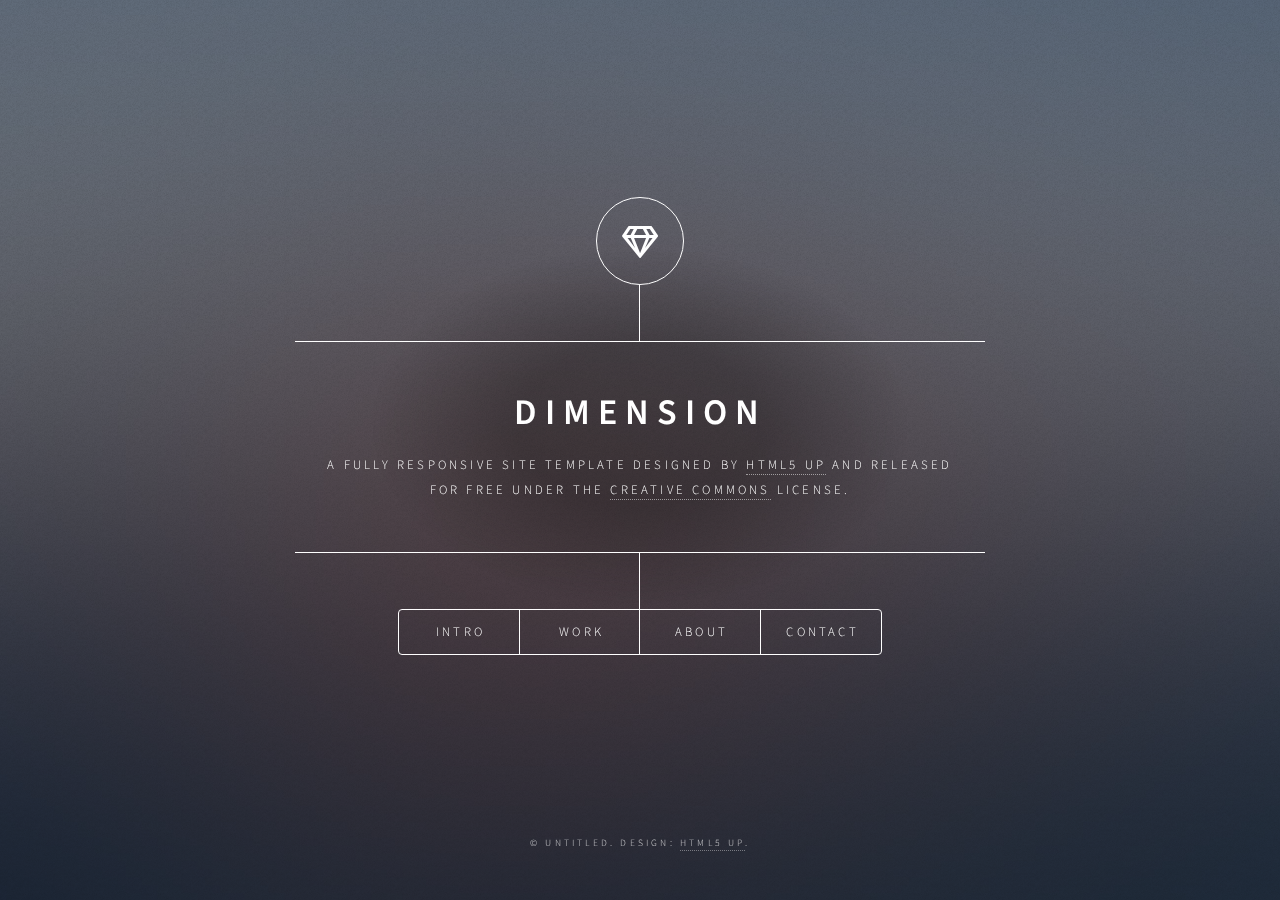
==== Portfolio/index.html @ 0461a851 "Choose a portfolio template" ====
<!DOCTYPE HTML>
<!--
	Dimension by HTML5 UP
	html5up.net | @ajlkn
	Free for personal and commercial use under the CCA 3.0 license (html5up.net/license)
-->
<html>
	<head>
		<title>Dimension by HTML5 UP</title>
		<meta charset="utf-8" />
		<meta name="viewport" content="width=device-width, initial-scale=1, user-scalable=no" />
		<link rel="stylesheet" href="assets/css/main.css" />
		<noscript><link rel="stylesheet" href="assets/css/noscript.css" /></noscript>
	</head>
	<body class="is-preload">

		<!-- Wrapper -->
			<div id="wrapper">

				<!-- Header -->
					<header id="header">
						<div class="logo">
							<span class="icon fa-gem"></span>
						</div>
						<div class="content">
							<div class="inner">
								<h1>Dimension</h1>
								<p>A fully responsive site template designed by <a href="https://html5up.net">HTML5 UP</a> and released<br />
								for free under the <a href="https://html5up.net/license">Creative Commons</a> license.</p>
							</div>
						</div>
						<nav>
							<ul>
								<li><a href="#intro">Intro</a></li>
								<li><a href="#work">Work</a></li>
								<li><a href="#about">About</a></li>
								<li><a href="#contact">Contact</a></li>
								<!--<li><a href="#elements">Elements</a></li>-->
							</ul>
						</nav>
					</header>

				<!-- Main -->
					<div id="main">

						<!-- Intro -->
							<article id="intro">
								<h2 class="major">Intro</h2>
								<span class="image main"><img src="images/pic01.jpg" alt="" /></span>
								<p>Aenean ornare velit lacus, ac varius enim ullamcorper eu. Proin aliquam facilisis ante interdum congue. Integer mollis, nisl amet convallis, porttitor magna ullamcorper, amet egestas mauris. Ut magna finibus nisi nec lacinia. Nam maximus erat id euismod egestas. By the way, check out my <a href="#work">awesome work</a>.</p>
								<p>Lorem ipsum dolor sit amet, consectetur adipiscing elit. Duis dapibus rutrum facilisis. Class aptent taciti sociosqu ad litora torquent per conubia nostra, per inceptos himenaeos. Etiam tristique libero eu nibh porttitor fermentum. Nullam venenatis erat id vehicula viverra. Nunc ultrices eros ut ultricies condimentum. Mauris risus lacus, blandit sit amet venenatis non, bibendum vitae dolor. Nunc lorem mauris, fringilla in aliquam at, euismod in lectus. Pellentesque habitant morbi tristique senectus et netus et malesuada fames ac turpis egestas. In non lorem sit amet elit placerat maximus. Pellentesque aliquam maximus risus, vel sed vehicula.</p>
							</article>

						<!-- Work -->
							<article id="work">
								<h2 class="major">Work</h2>
								<span class="image main"><img src="images/pic02.jpg" alt="" /></span>
								<p>Adipiscing magna sed dolor elit. Praesent eleifend dignissim arcu, at eleifend sapien imperdiet ac. Aliquam erat volutpat. Praesent urna nisi, fringila lorem et vehicula lacinia quam. Integer sollicitudin mauris nec lorem luctus ultrices.</p>
								<p>Nullam et orci eu lorem consequat tincidunt vivamus et sagittis libero. Mauris aliquet magna magna sed nunc rhoncus pharetra. Pellentesque condimentum sem. In efficitur ligula tate urna. Maecenas laoreet massa vel lacinia pellentesque lorem ipsum dolor. Nullam et orci eu lorem consequat tincidunt. Vivamus et sagittis libero. Mauris aliquet magna magna sed nunc rhoncus amet feugiat tempus.</p>
							</article>

						<!-- About -->
							<article id="about">
								<h2 class="major">About</h2>
								<span class="image main"><img src="images/pic03.jpg" alt="" /></span>
								<p>Lorem ipsum dolor sit amet, consectetur et adipiscing elit. Praesent eleifend dignissim arcu, at eleifend sapien imperdiet ac. Aliquam erat volutpat. Praesent urna nisi, fringila lorem et vehicula lacinia quam. Integer sollicitudin mauris nec lorem luctus ultrices. Aliquam libero et malesuada fames ac ante ipsum primis in faucibus. Cras viverra ligula sit amet ex mollis mattis lorem ipsum dolor sit amet.</p>
							</article>

						<!-- Contact -->
							<article id="contact">
								<h2 class="major">Contact</h2>
								<form method="post" action="#">
									<div class="fields">
										<div class="field half">
											<label for="name">Name</label>
											<input type="text" name="name" id="name" />
										</div>
										<div class="field half">
											<label for="email">Email</label>
											<input type="text" name="email" id="email" />
										</div>
										<div class="field">
											<label for="message">Message</label>
											<textarea name="message" id="message" rows="4"></textarea>
										</div>
									</div>
									<ul class="actions">
										<li><input type="submit" value="Send Message" class="primary" /></li>
										<li><input type="reset" value="Reset" /></li>
									</ul>
								</form>
								<ul class="icons">
									<li><a href="#" class="icon brands fa-twitter"><span class="label">Twitter</span></a></li>
									<li><a href="#" class="icon brands fa-facebook-f"><span class="label">Facebook</span></a></li>
									<li><a href="#" class="icon brands fa-instagram"><span class="label">Instagram</span></a></li>
									<li><a href="#" class="icon brands fa-github"><span class="label">GitHub</span></a></li>
								</ul>
							</article>

						<!-- Elements -->
							<article id="elements">
								<h2 class="major">Elements</h2>

								<section>
									<h3 class="major">Text</h3>
									<p>This is <b>bold</b> and this is <strong>strong</strong>. This is <i>italic</i> and this is <em>emphasized</em>.
									This is <sup>superscript</sup> text and this is <sub>subscript</sub> text.
									This is <u>underlined</u> and this is code: <code>for (;;) { ... }</code>. Finally, <a href="#">this is a link</a>.</p>
									<hr />
									<h2>Heading Level 2</h2>
									<h3>Heading Level 3</h3>
									<h4>Heading Level 4</h4>
									<h5>Heading Level 5</h5>
									<h6>Heading Level 6</h6>
									<hr />
									<h4>Blockquote</h4>
									<blockquote>Fringilla nisl. Donec accumsan interdum nisi, quis tincidunt felis sagittis eget tempus euismod. Vestibulum ante ipsum primis in faucibus vestibulum. Blandit adipiscing eu felis iaculis volutpat ac adipiscing accumsan faucibus. Vestibulum ante ipsum primis in faucibus lorem ipsum dolor sit amet nullam adipiscing eu felis.</blockquote>
									<h4>Preformatted</h4>
									<pre><code>i = 0;

while (!deck.isInOrder()) {
    print 'Iteration ' + i;
    deck.shuffle();
    i++;
}

print 'It took ' + i + ' iterations to sort the deck.';</code></pre>
								</section>

								<section>
									<h3 class="major">Lists</h3>

									<h4>Unordered</h4>
									<ul>
										<li>Dolor pulvinar etiam.</li>
										<li>Sagittis adipiscing.</li>
										<li>Felis enim feugiat.</li>
									</ul>

									<h4>Alternate</h4>
									<ul class="alt">
										<li>Dolor pulvinar etiam.</li>
										<li>Sagittis adipiscing.</li>
										<li>Felis enim feugiat.</li>
									</ul>

									<h4>Ordered</h4>
									<ol>
										<li>Dolor pulvinar etiam.</li>
										<li>Etiam vel felis viverra.</li>
										<li>Felis enim feugiat.</li>
										<li>Dolor pulvinar etiam.</li>
										<li>Etiam vel felis lorem.</li>
										<li>Felis enim et feugiat.</li>
									</ol>
									<h4>Icons</h4>
									<ul class="icons">
										<li><a href="#" class="icon brands fa-twitter"><span class="label">Twitter</span></a></li>
										<li><a href="#" class="icon brands fa-facebook-f"><span class="label">Facebook</span></a></li>
										<li><a href="#" class="icon brands fa-instagram"><span class="label">Instagram</span></a></li>
										<li><a href="#" class="icon brands fa-github"><span class="label">Github</span></a></li>
									</ul>

									<h4>Actions</h4>
									<ul class="actions">
										<li><a href="#" class="button primary">Default</a></li>
										<li><a href="#" class="button">Default</a></li>
									</ul>
									<ul class="actions stacked">
										<li><a href="#" class="button primary">Default</a></li>
										<li><a href="#" class="button">Default</a></li>
									</ul>
								</section>

								<section>
									<h3 class="major">Table</h3>
									<h4>Default</h4>
									<div class="table-wrapper">
										<table>
											<thead>
												<tr>
													<th>Name</th>
													<th>Description</th>
													<th>Price</th>
												</tr>
											</thead>
											<tbody>
												<tr>
													<td>Item One</td>
													<td>Ante turpis integer aliquet porttitor.</td>
													<td>29.99</td>
												</tr>
												<tr>
													<td>Item Two</td>
													<td>Vis ac commodo adipiscing arcu aliquet.</td>
													<td>19.99</td>
												</tr>
												<tr>
													<td>Item Three</td>
													<td> Morbi faucibus arcu accumsan lorem.</td>
													<td>29.99</td>
												</tr>
												<tr>
													<td>Item Four</td>
													<td>Vitae integer tempus condimentum.</td>
													<td>19.99</td>
												</tr>
												<tr>
													<td>Item Five</td>
													<td>Ante turpis integer aliquet porttitor.</td>
													<td>29.99</td>
												</tr>
											</tbody>
											<tfoot>
												<tr>
													<td colspan="2"></td>
													<td>100.00</td>
												</tr>
											</tfoot>
										</table>
									</div>

									<h4>Alternate</h4>
									<div class="table-wrapper">
										<table class="alt">
											<thead>
												<tr>
													<th>Name</th>
													<th>Description</th>
													<th>Price</th>
												</tr>
											</thead>
											<tbody>
												<tr>
													<td>Item One</td>
													<td>Ante turpis integer aliquet porttitor.</td>
													<td>29.99</td>
												</tr>
												<tr>
													<td>Item Two</td>
													<td>Vis ac commodo adipiscing arcu aliquet.</td>
													<td>19.99</td>
												</tr>
												<tr>
													<td>Item Three</td>
													<td> Morbi faucibus arcu accumsan lorem.</td>
													<td>29.99</td>
												</tr>
												<tr>
													<td>Item Four</td>
													<td>Vitae integer tempus condimentum.</td>
													<td>19.99</td>
												</tr>
												<tr>
													<td>Item Five</td>
													<td>Ante turpis integer aliquet porttitor.</td>
													<td>29.99</td>
												</tr>
											</tbody>
											<tfoot>
												<tr>
													<td colspan="2"></td>
													<td>100.00</td>
												</tr>
											</tfoot>
										</table>
									</div>
								</section>

								<section>
									<h3 class="major">Buttons</h3>
									<ul class="actions">
										<li><a href="#" class="button primary">Primary</a></li>
										<li><a href="#" class="button">Default</a></li>
									</ul>
									<ul class="actions">
										<li><a href="#" class="button">Default</a></li>
										<li><a href="#" class="button small">Small</a></li>
									</ul>
									<ul class="actions">
										<li><a href="#" class="button primary icon solid fa-download">Icon</a></li>
										<li><a href="#" class="button icon solid fa-download">Icon</a></li>
									</ul>
									<ul class="actions">
										<li><span class="button primary disabled">Disabled</span></li>
										<li><span class="button disabled">Disabled</span></li>
									</ul>
								</section>

								<section>
									<h3 class="major">Form</h3>
									<form method="post" action="#">
										<div class="fields">
											<div class="field half">
												<label for="demo-name">Name</label>
												<input type="text" name="demo-name" id="demo-name" value="" placeholder="Jane Doe" />
											</div>
											<div class="field half">
												<label for="demo-email">Email</label>
												<input type="email" name="demo-email" id="demo-email" value="" placeholder="jane@untitled.tld" />
											</div>
											<div class="field">
												<label for="demo-category">Category</label>
												<select name="demo-category" id="demo-category">
													<option value="">-</option>
													<option value="1">Manufacturing</option>
													<option value="1">Shipping</option>
													<option value="1">Administration</option>
													<option value="1">Human Resources</option>
												</select>
											</div>
											<div class="field half">
												<input type="radio" id="demo-priority-low" name="demo-priority" checked>
												<label for="demo-priority-low">Low</label>
											</div>
											<div class="field half">
												<input type="radio" id="demo-priority-high" name="demo-priority">
												<label for="demo-priority-high">High</label>
											</div>
											<div class="field half">
												<input type="checkbox" id="demo-copy" name="demo-copy">
												<label for="demo-copy">Email me a copy</label>
											</div>
											<div class="field half">
												<input type="checkbox" id="demo-human" name="demo-human" checked>
												<label for="demo-human">Not a robot</label>
											</div>
											<div class="field">
												<label for="demo-message">Message</label>
												<textarea name="demo-message" id="demo-message" placeholder="Enter your message" rows="6"></textarea>
											</div>
										</div>
										<ul class="actions">
											<li><input type="submit" value="Send Message" class="primary" /></li>
											<li><input type="reset" value="Reset" /></li>
										</ul>
									</form>
								</section>

							</article>

					</div>

				<!-- Footer -->
					<footer id="footer">
						<p class="copyright">&copy; Untitled. Design: <a href="https://html5up.net">HTML5 UP</a>.</p>
					</footer>

			</div>

		<!-- BG -->
			<div id="bg"></div>

		<!-- Scripts -->
			<script src="assets/js/jquery.min.js"></script>
			<script src="assets/js/browser.min.js"></script>
			<script src="assets/js/breakpoints.min.js"></script>
			<script src="assets/js/util.js"></script>
			<script src="assets/js/main.js"></script>

	</body>
</html>
---- Portfolio/assets/css/main.css ----
@import url(fontawesome-all.min.css);
@import url("https://fonts.googleapis.com/css?family=Source+Sans+Pro:300italic,600italic,300,600");

/*
	Dimension by HTML5 UP
	html5up.net | @ajlkn
	Free for personal and commercial use under the CCA 3.0 license (html5up.net/license)
*/

html, body, div, span, applet, object,
iframe, h1, h2, h3, h4, h5, h6, p, blockquote,
pre, a, abbr, acronym, address, big, cite,
code, del, dfn, em, img, ins, kbd, q, s, samp,
small, strike, strong, sub, sup, tt, var, b,
u, i, center, dl, dt, dd, ol, ul, li, fieldset,
form, label, legend, table, caption, tbody,
tfoot, thead, tr, th, td, article, aside,
canvas, details, embed, figure, figcaption,
footer, header, hgroup, menu, nav, output, ruby,
section, summary, time, mark, audio, video {
	margin: 0;
	padding: 0;
	border: 0;
	font-size: 100%;
	font: inherit;
	vertical-align: baseline;}

article, aside, details, figcaption, figure,
footer, header, hgroup, menu, nav, section {
	display: block;}

body {
	line-height: 1;
}

ol, ul {
	list-style: none;
}

blockquote, q {
	quotes: none;
}

	blockquote:before, blockquote:after, q:before, q:after {
		content: '';
		content: none;
	}

table {
	border-collapse: collapse;
	border-spacing: 0;
}

body {
	-webkit-text-size-adjust: none;
}

mark {
	background-color: transparent;
	color: inherit;
}

input::-moz-focus-inner {
	border: 0;
	padding: 0;
}

input, select, textarea {
	-moz-appearance: none;
	-webkit-appearance: none;
	-ms-appearance: none;
	appearance: none;
}

/* Basic */

	@-ms-viewport {
		width: device-width;
	}

	@media screen and (max-width: 480px) {

		html, body {
			min-width: 320px;
		}

	}

	html {
		box-sizing: border-box;
	}

	*, *:before, *:after {
		box-sizing: inherit;
	}

	body {
		background: #1b1f22;
	}

		body.is-preload *, body.is-preload *:before, body.is-preload *:after {
			-moz-animation: none !important;
			-webkit-animation: none !important;
			-ms-animation: none !important;
			animation: none !important;
			-moz-transition: none !important;
			-webkit-transition: none !important;
			-ms-transition: none !important;
			transition: none !important;
		}

/* Type */

	html {
		font-size: 16pt;
	}

		@media screen and (max-width: 1680px) {

			html {
				font-size: 12pt;
			}

		}

		@media screen and (max-width: 736px) {

			html {
				font-size: 11pt;
			}

		}

		@media screen and (max-width: 360px) {

			html {
				font-size: 10pt;
			}

		}

	body, input, select, textarea {
		color: #ffffff;
		font-family: "Source Sans Pro", sans-serif;
		font-weight: 300;
		font-size: 1rem;
		line-height: 1.65;
	}

	a {
		-moz-transition: color 0.2s ease-in-out, background-color 0.2s ease-in-out, border-bottom-color 0.2s ease-in-out;
		-webkit-transition: color 0.2s ease-in-out, background-color 0.2s ease-in-out, border-bottom-color 0.2s ease-in-out;
		-ms-transition: color 0.2s ease-in-out, background-color 0.2s ease-in-out, border-bottom-color 0.2s ease-in-out;
		transition: color 0.2s ease-in-out, background-color 0.2s ease-in-out, border-bottom-color 0.2s ease-in-out;
		border-bottom: dotted 1px rgba(255, 255, 255, 0.5);
		text-decoration: none;
		color: inherit;
	}

		a:hover {
			border-bottom-color: transparent;
		}

	strong, b {
		color: #ffffff;
		font-weight: 600;
	}

	em, i {
		font-style: italic;
	}

	p {
		margin: 0 0 2rem 0;
	}

	h1, h2, h3, h4, h5, h6 {
		color: #ffffff;
		font-weight: 600;
		line-height: 1.5;
		margin: 0 0 1rem 0;
		text-transform: uppercase;
		letter-spacing: 0.2rem;
	}

		h1 a, h2 a, h3 a, h4 a, h5 a, h6 a {
			color: inherit;
			text-decoration: none;
		}

		h1.major, h2.major, h3.major, h4.major, h5.major, h6.major {
			border-bottom: solid 1px #ffffff;
			width: -moz-max-content;
			width: -webkit-max-content;
			width: -ms-max-content;
			width: max-content;
			padding-bottom: 0.5rem;
			margin: 0 0 2rem 0;
		}

	h1 {
		font-size: 2.25rem;
		line-height: 1.3;
		letter-spacing: 0.5rem;
	}

	h2 {
		font-size: 1.5rem;
		line-height: 1.4;
		letter-spacing: 0.5rem;
	}

	h3 {
		font-size: 1rem;
	}

	h4 {
		font-size: 0.8rem;
	}

	h5 {
		font-size: 0.7rem;
	}

	h6 {
		font-size: 0.6rem;
	}

	@media screen and (max-width: 736px) {

		h1 {
			font-size: 1.75rem;
			line-height: 1.4;
		}

		h2 {
			font-size: 1.25em;
			line-height: 1.5;
		}

	}

	sub {
		font-size: 0.8rem;
		position: relative;
		top: 0.5rem;
	}

	sup {
		font-size: 0.8rem;
		position: relative;
		top: -0.5rem;
	}

	blockquote {
		border-left: solid 4px #ffffff;
		font-style: italic;
		margin: 0 0 2rem 0;
		padding: 0.5rem 0 0.5rem 2rem;
	}

	code {
		background: rgba(255, 255, 255, 0.075);
		border-radius: 4px;
		font-family: "Courier New", monospace;
		font-size: 0.9rem;
		margin: 0 0.25rem;
		padding: 0.25rem 0.65rem;
	}

	pre {
		-webkit-overflow-scrolling: touch;
		font-family: "Courier New", monospace;
		font-size: 0.9rem;
		margin: 0 0 2rem 0;
	}

		pre code {
			display: block;
			line-height: 1.75;
			padding: 1rem 1.5rem;
			overflow-x: auto;
		}

	hr {
		border: 0;
		border-bottom: solid 1px #ffffff;
		margin: 2.75rem 0;
	}

	.align-left {
		text-align: left;
	}

	.align-center {
		text-align: center;
	}

	.align-right {
		text-align: right;
	}

/* Form */

	form {
		margin: 0 0 2rem 0;
	}

		form > :last-child {
			margin-bottom: 0;
		}

		form > .fields {
			display: -moz-flex;
			display: -webkit-flex;
			display: -ms-flex;
			display: flex;
			-moz-flex-wrap: wrap;
			-webkit-flex-wrap: wrap;
			-ms-flex-wrap: wrap;
			flex-wrap: wrap;
			width: calc(100% + 3rem);
			margin: -1.5rem 0 2rem -1.5rem;
		}

			form > .fields > .field {
				-moz-flex-grow: 0;
				-webkit-flex-grow: 0;
				-ms-flex-grow: 0;
				flex-grow: 0;
				-moz-flex-shrink: 0;
				-webkit-flex-shrink: 0;
				-ms-flex-shrink: 0;
				flex-shrink: 0;
				padding: 1.5rem 0 0 1.5rem;
				width: calc(100% - 1.5rem);
			}

				form > .fields > .field.half {
					width: calc(50% - 0.75rem);
				}

				form > .fields > .field.third {
					width: calc(100%/3 - 0.5rem);
				}

				form > .fields > .field.quarter {
					width: calc(25% - 0.375rem);
				}

		@media screen and (max-width: 480px) {

			form > .fields {
				width: calc(100% + 3rem);
				margin: -1.5rem 0 2rem -1.5rem;
			}

				form > .fields > .field {
					padding: 1.5rem 0 0 1.5rem;
					width: calc(100% - 1.5rem);
				}

					form > .fields > .field.half {
						width: calc(100% - 1.5rem);
					}

					form > .fields > .field.third {
						width: calc(100% - 1.5rem);
					}

					form > .fields > .field.quarter {
						width: calc(100% - 1.5rem);
					}

		}

	label {
		color: #ffffff;
		display: block;
		font-size: 0.8rem;
		font-weight: 300;
		letter-spacing: 0.2rem;
		line-height: 1.5;
		margin: 0 0 1rem 0;
		text-transform: uppercase;
	}

	input[type="text"],
	input[type="password"],
	input[type="email"],
	input[type="tel"],
	select,
	textarea {
		-moz-appearance: none;
		-webkit-appearance: none;
		-ms-appearance: none;
		appearance: none;
		-moz-transition: border-color 0.2s ease-in-out, box-shadow 0.2s ease-in-out, background-color 0.2s ease-in-out;
		-webkit-transition: border-color 0.2s ease-in-out, box-shadow 0.2s ease-in-out, background-color 0.2s ease-in-out;
		-ms-transition: border-color 0.2s ease-in-out, box-shadow 0.2s ease-in-out, background-color 0.2s ease-in-out;
		transition: border-color 0.2s ease-in-out, box-shadow 0.2s ease-in-out, background-color 0.2s ease-in-out;
		background-color: transparent;
		border-radius: 4px;
		border: solid 1px #ffffff;
		color: inherit;
		display: block;
		outline: 0;
		padding: 0 1rem;
		text-decoration: none;
		width: 100%;
	}

		input[type="text"]:invalid,
		input[type="password"]:invalid,
		input[type="email"]:invalid,
		input[type="tel"]:invalid,
		select:invalid,
		textarea:invalid {
			box-shadow: none;
		}

		input[type="text"]:focus,
		input[type="password"]:focus,
		input[type="email"]:focus,
		input[type="tel"]:focus,
		select:focus,
		textarea:focus {
			background: rgba(255, 255, 255, 0.075);
			border-color: #ffffff;
			box-shadow: 0 0 0 1px #ffffff;
		}

	select {
		background-image: url("data:image/svg+xml;charset=utf8,%3Csvg xmlns='http://www.w3.org/2000/svg' width='40' height='40' preserveAspectRatio='none' viewBox='0 0 40 40'%3E%3Cpath d='M9.4,12.3l10.4,10.4l10.4-10.4c0.2-0.2,0.5-0.4,0.9-0.4c0.3,0,0.6,0.1,0.9,0.4l3.3,3.3c0.2,0.2,0.4,0.5,0.4,0.9 c0,0.4-0.1,0.6-0.4,0.9L20.7,31.9c-0.2,0.2-0.5,0.4-0.9,0.4c-0.3,0-0.6-0.1-0.9-0.4L4.3,17.3c-0.2-0.2-0.4-0.5-0.4-0.9 c0-0.4,0.1-0.6,0.4-0.9l3.3-3.3c0.2-0.2,0.5-0.4,0.9-0.4S9.1,12.1,9.4,12.3z' fill='%23ffffff' /%3E%3C/svg%3E");
		background-size: 1.25rem;
		background-repeat: no-repeat;
		background-position: calc(100% - 1rem) center;
		height: 2.75rem;
		padding-right: 2.75rem;
		text-overflow: ellipsis;
	}

		select option {
			color: #ffffff;
			background: #1b1f22;
		}

		select:focus::-ms-value {
			background-color: transparent;
		}

		select::-ms-expand {
			display: none;
		}

	input[type="text"],
	input[type="password"],
	input[type="email"],
	select {
		height: 2.75rem;
	}

	textarea {
		padding: 0.75rem 1rem;
	}

	input[type="checkbox"],
	input[type="radio"] {
		-moz-appearance: none;
		-webkit-appearance: none;
		-ms-appearance: none;
		appearance: none;
		display: block;
		float: left;
		margin-right: -2rem;
		opacity: 0;
		width: 1rem;
		z-index: -1;
	}

		input[type="checkbox"] + label,
		input[type="radio"] + label {
			text-decoration: none;
			-moz-user-select: none;
			-webkit-user-select: none;
			-ms-user-select: none;
			user-select: none;
			color: #ffffff;
			cursor: pointer;
			display: inline-block;
			font-size: 0.8rem;
			font-weight: 300;
			margin: 0 0 0.5rem 0;
			padding-left: 2.65rem;
			padding-right: 0.75rem;
			position: relative;
		}

			input[type="checkbox"] + label:before,
			input[type="radio"] + label:before {
				-moz-osx-font-smoothing: grayscale;
				-webkit-font-smoothing: antialiased;
				display: inline-block;
				font-style: normal;
				font-variant: normal;
				text-rendering: auto;
				line-height: 1;
				text-transform: none !important;
				font-family: 'Font Awesome 5 Free';
				font-weight: 900;
			}

			input[type="checkbox"] + label:before,
			input[type="radio"] + label:before {
				-moz-transition: border-color 0.2s ease-in-out, box-shadow 0.2s ease-in-out, background-color 0.2s ease-in-out;
				-webkit-transition: border-color 0.2s ease-in-out, box-shadow 0.2s ease-in-out, background-color 0.2s ease-in-out;
				-ms-transition: border-color 0.2s ease-in-out, box-shadow 0.2s ease-in-out, background-color 0.2s ease-in-out;
				transition: border-color 0.2s ease-in-out, box-shadow 0.2s ease-in-out, background-color 0.2s ease-in-out;
				border-radius: 4px;
				border: solid 1px #ffffff;
				content: '';
				display: inline-block;
				height: 1.65rem;
				left: 0;
				line-height: 1.65rem;
				position: absolute;
				text-align: center;
				top: -0.15rem;
				width: 1.65rem;
			}

		input[type="checkbox"]:checked + label:before,
		input[type="radio"]:checked + label:before {
			background: #ffffff !important;
			border-color: #ffffff !important;
			color: #1b1f22;
			content: '\f00c';
		}

		input[type="checkbox"]:focus + label:before,
		input[type="radio"]:focus + label:before {
			background: rgba(255, 255, 255, 0.075);
			border-color: #ffffff;
			box-shadow: 0 0 0 1px #ffffff;
		}

	input[type="checkbox"] + label:before {
		border-radius: 4px;
	}

	input[type="radio"] + label:before {
		border-radius: 100%;
	}

	::-webkit-input-placeholder {
		color: rgba(255, 255, 255, 0.5) !important;
		opacity: 1.0;
	}

	:-moz-placeholder {
		color: rgba(255, 255, 255, 0.5) !important;
		opacity: 1.0;
	}

	::-moz-placeholder {
		color: rgba(255, 255, 255, 0.5) !important;
		opacity: 1.0;
	}

	:-ms-input-placeholder {
		color: rgba(255, 255, 255, 0.5) !important;
		opacity: 1.0;
	}

	.formerize-placeholder {
		color: rgba(255, 255, 255, 0.5) !important;
		opacity: 1.0;
	}

/* Box */

	.box {
		border-radius: 4px;
		border: solid 1px #ffffff;
		margin-bottom: 2rem;
		padding: 1.5em;
	}

		.box > :last-child,
		.box > :last-child > :last-child,
		.box > :last-child > :last-child > :last-child {
			margin-bottom: 0;
		}

		.box.alt {
			border: 0;
			border-radius: 0;
			padding: 0;
		}

/* Icon */

	.icon {
		text-decoration: none;
		border-bottom: none;
		position: relative;
	}

		.icon:before {
			-moz-osx-font-smoothing: grayscale;
			-webkit-font-smoothing: antialiased;
			display: inline-block;
			font-style: normal;
			font-variant: normal;
			text-rendering: auto;
			line-height: 1;
			text-transform: none !important;
			font-family: 'Font Awesome 5 Free';
			font-weight: 400;
		}

		.icon > .label {
			display: none;
		}

		.icon:before {
			line-height: inherit;
		}

		.icon.solid:before {
			font-weight: 900;
		}

		.icon.brands:before {
			font-family: 'Font Awesome 5 Brands';
		}

/* Image */

	.image {
		border-radius: 4px;
		border: 0;
		display: inline-block;
		position: relative;
	}

		.image:before {
			pointer-events: none;
			background-image: url("../../images/overlay.png");
			background-color: rgba(19, 21, 25, 0.5);
			border-radius: 4px;
			content: '';
			display: block;
			height: 100%;
			left: 0;
			opacity: 0.5;
			position: absolute;
			top: 0;
			width: 100%;
		}

		.image img {
			border-radius: 4px;
			display: block;
		}

		.image.left, .image.right {
			max-width: 40%;
		}

			.image.left img, .image.right img {
				width: 100%;
			}

		.image.left {
			float: left;
			padding: 0 1.5em 1em 0;
			top: 0.25em;
		}

		.image.right {
			float: right;
			padding: 0 0 1em 1.5em;
			top: 0.25em;
		}

		.image.fit {
			display: block;
			margin: 0 0 2rem 0;
			width: 100%;
		}

			.image.fit img {
				width: 100%;
			}

		.image.main {
			display: block;
			margin: 2.5rem 0;
			width: 100%;
		}

			.image.main img {
				width: 100%;
			}

		@media screen and (max-width: 736px) {

			.image.main {
				margin: 2rem 0;
			}

		}

		@media screen and (max-width: 480px) {

			.image.main {
				margin: 1.5rem 0;
			}

		}

/* List */

	ol {
		list-style: decimal;
		margin: 0 0 2rem 0;
		padding-left: 1.25em;
	}

		ol li {
			padding-left: 0.25em;
		}

	ul {
		list-style: disc;
		margin: 0 0 2rem 0;
		padding-left: 1em;
	}

		ul li {
			padding-left: 0.5em;
		}

		ul.alt {
			list-style: none;
			padding-left: 0;
		}

			ul.alt li {
				border-top: solid 1px #ffffff;
				padding: 0.5em 0;
			}

				ul.alt li:first-child {
					border-top: 0;
					padding-top: 0;
				}

	dl {
		margin: 0 0 2rem 0;
	}

		dl dt {
			display: block;
			font-weight: 600;
			margin: 0 0 1rem 0;
		}

		dl dd {
			margin-left: 2rem;
		}

/* Actions */

	ul.actions {
		display: -moz-flex;
		display: -webkit-flex;
		display: -ms-flex;
		display: flex;
		cursor: default;
		list-style: none;
		margin-left: -1rem;
		padding-left: 0;
	}

		ul.actions li {
			padding: 0 0 0 1rem;
			vertical-align: middle;
		}

		ul.actions.special {
			-moz-justify-content: center;
			-webkit-justify-content: center;
			-ms-justify-content: center;
			justify-content: center;
			width: 100%;
			margin-left: 0;
		}

			ul.actions.special li:first-child {
				padding-left: 0;
			}

		ul.actions.stacked {
			-moz-flex-direction: column;
			-webkit-flex-direction: column;
			-ms-flex-direction: column;
			flex-direction: column;
			margin-left: 0;
		}

			ul.actions.stacked li {
				padding: 1.3rem 0 0 0;
			}

				ul.actions.stacked li:first-child {
					padding-top: 0;
				}

		ul.actions.fit {
			width: calc(100% + 1rem);
		}

			ul.actions.fit li {
				-moz-flex-grow: 1;
				-webkit-flex-grow: 1;
				-ms-flex-grow: 1;
				flex-grow: 1;
				-moz-flex-shrink: 1;
				-webkit-flex-shrink: 1;
				-ms-flex-shrink: 1;
				flex-shrink: 1;
				width: 100%;
			}

				ul.actions.fit li > * {
					width: 100%;
				}

			ul.actions.fit.stacked {
				width: 100%;
			}

		@media screen and (max-width: 480px) {

			ul.actions:not(.fixed) {
				-moz-flex-direction: column;
				-webkit-flex-direction: column;
				-ms-flex-direction: column;
				flex-direction: column;
				margin-left: 0;
				width: 100% !important;
			}

				ul.actions:not(.fixed) li {
					-moz-flex-grow: 1;
					-webkit-flex-grow: 1;
					-ms-flex-grow: 1;
					flex-grow: 1;
					-moz-flex-shrink: 1;
					-webkit-flex-shrink: 1;
					-ms-flex-shrink: 1;
					flex-shrink: 1;
					padding: 1rem 0 0 0;
					text-align: center;
					width: 100%;
				}

					ul.actions:not(.fixed) li > * {
						width: 100%;
					}

					ul.actions:not(.fixed) li:first-child {
						padding-top: 0;
					}

					ul.actions:not(.fixed) li input[type="submit"],
					ul.actions:not(.fixed) li input[type="reset"],
					ul.actions:not(.fixed) li input[type="button"],
					ul.actions:not(.fixed) li button,
					ul.actions:not(.fixed) li .button {
						width: 100%;
					}

						ul.actions:not(.fixed) li input[type="submit"].icon:before,
						ul.actions:not(.fixed) li input[type="reset"].icon:before,
						ul.actions:not(.fixed) li input[type="button"].icon:before,
						ul.actions:not(.fixed) li button.icon:before,
						ul.actions:not(.fixed) li .button.icon:before {
							margin-left: -0.5em;
						}

		}

/* Icons */

	ul.icons {
		cursor: default;
		list-style: none;
		padding-left: 0;
	}

		ul.icons li {
			display: inline-block;
			padding: 0 0.75em 0 0;
		}

			ul.icons li:last-child {
				padding-right: 0;
			}

			ul.icons li a {
				border-radius: 100%;
				box-shadow: inset 0 0 0 1px #ffffff;
				display: inline-block;
				height: 2.25rem;
				line-height: 2.25rem;
				text-align: center;
				width: 2.25rem;
			}

				ul.icons li a:hover {
					background-color: rgba(255, 255, 255, 0.075);
				}

				ul.icons li a:active {
					background-color: rgba(255, 255, 255, 0.175);
				}

/* Table */

	.table-wrapper {
		-webkit-overflow-scrolling: touch;
		overflow-x: auto;
	}

	table {
		margin: 0 0 2rem 0;
		width: 100%;
	}

		table tbody tr {
			border: solid 1px #ffffff;
			border-left: 0;
			border-right: 0;
		}

			table tbody tr:nth-child(2n + 1) {
				background-color: rgba(255, 255, 255, 0.075);
			}

		table td {
			padding: 0.75em 0.75em;
		}

		table th {
			color: #ffffff;
			font-size: 0.9em;
			font-weight: 600;
			padding: 0 0.75em 0.75em 0.75em;
			text-align: left;
		}

		table thead {
			border-bottom: solid 2px #ffffff;
		}

		table tfoot {
			border-top: solid 2px #ffffff;
		}

		table.alt {
			border-collapse: separate;
		}

			table.alt tbody tr td {
				border: solid 1px #ffffff;
				border-left-width: 0;
				border-top-width: 0;
			}

				table.alt tbody tr td:first-child {
					border-left-width: 1px;
				}

			table.alt tbody tr:first-child td {
				border-top-width: 1px;
			}

			table.alt thead {
				border-bottom: 0;
			}

			table.alt tfoot {
				border-top: 0;
			}

/* Button */

	input[type="submit"],
	input[type="reset"],
	input[type="button"],
	button,
	.button {
		-moz-appearance: none;
		-webkit-appearance: none;
		-ms-appearance: none;
		appearance: none;
		-moz-transition: background-color 0.2s ease-in-out, color 0.2s ease-in-out;
		-webkit-transition: background-color 0.2s ease-in-out, color 0.2s ease-in-out;
		-ms-transition: background-color 0.2s ease-in-out, color 0.2s ease-in-out;
		transition: background-color 0.2s ease-in-out, color 0.2s ease-in-out;
		background-color: transparent;
		border-radius: 4px;
		border: 0;
		box-shadow: inset 0 0 0 1px #ffffff;
		color: #ffffff !important;
		cursor: pointer;
		display: inline-block;
		font-size: 0.8rem;
		font-weight: 300;
		height: 2.75rem;
		letter-spacing: 0.2rem;
		line-height: 2.75rem;
		outline: 0;
		padding: 0 1.25rem 0 1.35rem;
		text-align: center;
		text-decoration: none;
		text-transform: uppercase;
		white-space: nowrap;
	}

		input[type="submit"]:hover,
		input[type="reset"]:hover,
		input[type="button"]:hover,
		button:hover,
		.button:hover {
			background-color: rgba(255, 255, 255, 0.075);
		}

		input[type="submit"]:active,
		input[type="reset"]:active,
		input[type="button"]:active,
		button:active,
		.button:active {
			background-color: rgba(255, 255, 255, 0.175);
		}

		input[type="submit"].icon:before,
		input[type="reset"].icon:before,
		input[type="button"].icon:before,
		button.icon:before,
		.button.icon:before {
			margin-right: 0.5em;
		}

		input[type="submit"].fit,
		input[type="reset"].fit,
		input[type="button"].fit,
		button.fit,
		.button.fit {
			width: 100%;
		}

		input[type="submit"].small,
		input[type="reset"].small,
		input[type="button"].small,
		button.small,
		.button.small {
			font-size: 0.6rem;
			height: 2.0625rem;
			line-height: 2.0625rem;
		}

		input[type="submit"].primary,
		input[type="reset"].primary,
		input[type="button"].primary,
		button.primary,
		.button.primary {
			background-color: #ffffff;
			color: #1b1f22 !important;
			font-weight: 600;
		}

		input[type="submit"].disabled, input[type="submit"]:disabled,
		input[type="reset"].disabled,
		input[type="reset"]:disabled,
		input[type="button"].disabled,
		input[type="button"]:disabled,
		button.disabled,
		button:disabled,
		.button.disabled,
		.button:disabled {
			pointer-events: none;
			cursor: default;
			opacity: 0.25;
		}

	input[type="submit"],
	input[type="reset"],
	input[type="button"],
	button {
		line-height: calc(2.75rem - 2px);
	}

/* BG */

	#bg {
		-moz-transform: scale(1.0);
		-webkit-transform: scale(1.0);
		-ms-transform: scale(1.0);
		transform: scale(1.0);
		-webkit-backface-visibility: hidden;
		position: fixed;
		top: 0;
		left: 0;
		width: 100%;
		height: 100vh;
		z-index: 1;
	}

		#bg:before, #bg:after {
			content: '';
			display: block;
			position: absolute;
			top: 0;
			left: 0;
			width: 100%;
			height: 100%;
		}

		#bg:before {
			-moz-transition: background-color 2.5s ease-in-out;
			-webkit-transition: background-color 2.5s ease-in-out;
			-ms-transition: background-color 2.5s ease-in-out;
			transition: background-color 2.5s ease-in-out;
			-moz-transition-delay: 0.75s;
			-webkit-transition-delay: 0.75s;
			-ms-transition-delay: 0.75s;
			transition-delay: 0.75s;
			background-image: linear-gradient(to top, rgba(19, 21, 25, 0.5), rgba(19, 21, 25, 0.5)), url("../../images/overlay.png");
			background-size: auto, 256px 256px;
			background-position: center, center;
			background-repeat: no-repeat, repeat;
			z-index: 2;
		}

		#bg:after {
			-moz-transform: scale(1.125);
			-webkit-transform: scale(1.125);
			-ms-transform: scale(1.125);
			transform: scale(1.125);
			-moz-transition: -moz-transform 0.325s ease-in-out, -moz-filter 0.325s ease-in-out;
			-webkit-transition: -webkit-transform 0.325s ease-in-out, -webkit-filter 0.325s ease-in-out;
			-ms-transition: -ms-transform 0.325s ease-in-out, -ms-filter 0.325s ease-in-out;
			transition: transform 0.325s ease-in-out, filter 0.325s ease-in-out;
			background-image: url("../../images/bg.jpg");
			background-position: center;
			background-size: cover;
			background-repeat: no-repeat;
			z-index: 1;
		}

		body.is-article-visible #bg:after {
			-moz-transform: scale(1.0825);
			-webkit-transform: scale(1.0825);
			-ms-transform: scale(1.0825);
			transform: scale(1.0825);
			-moz-filter: blur(0.2rem);
			-webkit-filter: blur(0.2rem);
			-ms-filter: blur(0.2rem);
			filter: blur(0.2rem);
		}

		body.is-preload #bg:before {
			background-color: #000000;
		}

/* Wrapper */

	#wrapper {
		display: -moz-flex;
		display: -webkit-flex;
		display: -ms-flex;
		display: flex;
		-moz-flex-direction: column;
		-webkit-flex-direction: column;
		-ms-flex-direction: column;
		flex-direction: column;
		-moz-align-items: center;
		-webkit-align-items: center;
		-ms-align-items: center;
		align-items: center;
		-moz-justify-content: space-between;
		-webkit-justify-content: space-between;
		-ms-justify-content: space-between;
		justify-content: space-between;
		position: relative;
		min-height: 100vh;
		width: 100%;
		padding: 4rem 2rem;
		z-index: 3;
	}

		#wrapper:before {
			content: '';
			display: block;
		}

		@media screen and (max-width: 1680px) {

			#wrapper {
				padding: 3rem 2rem;
			}

		}

		@media screen and (max-width: 736px) {

			#wrapper {
				padding: 2rem 1rem;
			}

		}

		@media screen and (max-width: 480px) {

			#wrapper {
				padding: 1rem;
			}

		}

/* Header */

	#header {
		display: -moz-flex;
		display: -webkit-flex;
		display: -ms-flex;
		display: flex;
		-moz-flex-direction: column;
		-webkit-flex-direction: column;
		-ms-flex-direction: column;
		flex-direction: column;
		-moz-align-items: center;
		-webkit-align-items: center;
		-ms-align-items: center;
		align-items: center;
		-moz-transition: -moz-transform 0.325s ease-in-out, -moz-filter 0.325s ease-in-out, opacity 0.325s ease-in-out;
		-webkit-transition: -webkit-transform 0.325s ease-in-out, -webkit-filter 0.325s ease-in-out, opacity 0.325s ease-in-out;
		-ms-transition: -ms-transform 0.325s ease-in-out, -ms-filter 0.325s ease-in-out, opacity 0.325s ease-in-out;
		transition: transform 0.325s ease-in-out, filter 0.325s ease-in-out, opacity 0.325s ease-in-out;
		background-image: -moz-radial-gradient(rgba(0, 0, 0, 0.25) 25%, rgba(0, 0, 0, 0) 55%);
		background-image: -webkit-radial-gradient(rgba(0, 0, 0, 0.25) 25%, rgba(0, 0, 0, 0) 55%);
		background-image: -ms-radial-gradient(rgba(0, 0, 0, 0.25) 25%, rgba(0, 0, 0, 0) 55%);
		background-image: radial-gradient(rgba(0, 0, 0, 0.25) 25%, rgba(0, 0, 0, 0) 55%);
		max-width: 100%;
		text-align: center;
	}

		#header > * {
			-moz-transition: opacity 0.325s ease-in-out;
			-webkit-transition: opacity 0.325s ease-in-out;
			-ms-transition: opacity 0.325s ease-in-out;
			transition: opacity 0.325s ease-in-out;
			position: relative;
			margin-top: 3.5rem;
		}

			#header > *:before {
				content: '';
				display: block;
				position: absolute;
				top: calc(-3.5rem - 1px);
				left: calc(50% - 1px);
				width: 1px;
				height: calc(3.5rem + 1px);
				background: #ffffff;
			}

		#header > :first-child {
			margin-top: 0;
		}

			#header > :first-child:before {
				display: none;
			}

		#header .logo {
			width: 5.5rem;
			height: 5.5rem;
			line-height: 5.5rem;
			border: solid 1px #ffffff;
			border-radius: 100%;
		}

			#header .logo .icon:before {
				font-size: 2rem;
			}

		#header .content {
			border-style: solid;
			border-color: #ffffff;
			border-top-width: 1px;
			border-bottom-width: 1px;
			max-width: 100%;
		}

			#header .content .inner {
				-moz-transition: max-height 0.75s ease, padding 0.75s ease, opacity 0.325s ease-in-out;
				-webkit-transition: max-height 0.75s ease, padding 0.75s ease, opacity 0.325s ease-in-out;
				-ms-transition: max-height 0.75s ease, padding 0.75s ease, opacity 0.325s ease-in-out;
				transition: max-height 0.75s ease, padding 0.75s ease, opacity 0.325s ease-in-out;
				-moz-transition-delay: 0.25s;
				-webkit-transition-delay: 0.25s;
				-ms-transition-delay: 0.25s;
				transition-delay: 0.25s;
				padding: 3rem 2rem;
				max-height: 40rem;
				overflow: hidden;
			}

				#header .content .inner > :last-child {
					margin-bottom: 0;
				}

			#header .content p {
				text-transform: uppercase;
				letter-spacing: 0.2rem;
				font-size: 0.8rem;
				line-height: 2;
			}

		#header nav ul {
			display: -moz-flex;
			display: -webkit-flex;
			display: -ms-flex;
			display: flex;
			margin-bottom: 0;
			list-style: none;
			padding-left: 0;
			border: solid 1px #ffffff;
			border-radius: 4px;
		}

			#header nav ul li {
				padding-left: 0;
				border-left: solid 1px #ffffff;
			}

				#header nav ul li:first-child {
					border-left: 0;
				}

				#header nav ul li a {
					display: block;
					min-width: 7.5rem;
					height: 2.75rem;
					line-height: 2.75rem;
					padding: 0 1.25rem 0 1.45rem;
					text-transform: uppercase;
					letter-spacing: 0.2rem;
					font-size: 0.8rem;
					border-bottom: 0;
				}

					#header nav ul li a:hover {
						background-color: rgba(255, 255, 255, 0.075);
					}

					#header nav ul li a:active {
						background-color: rgba(255, 255, 255, 0.175);
					}

		#header nav.use-middle:after {
			content: '';
			display: block;
			position: absolute;
			top: 0;
			left: calc(50% - 1px);
			width: 1px;
			height: 100%;
			background: #ffffff;
		}

		#header nav.use-middle ul li.is-middle {
			border-left: 0;
		}

		body.is-article-visible #header {
			-moz-transform: scale(0.95);
			-webkit-transform: scale(0.95);
			-ms-transform: scale(0.95);
			transform: scale(0.95);
			-moz-filter: blur(0.1rem);
			-webkit-filter: blur(0.1rem);
			-ms-filter: blur(0.1rem);
			filter: blur(0.1rem);
			opacity: 0;
		}

		body.is-preload #header {
			-moz-filter: blur(0.125rem);
			-webkit-filter: blur(0.125rem);
			-ms-filter: blur(0.125rem);
			filter: blur(0.125rem);
		}

			body.is-preload #header > * {
				opacity: 0;
			}

			body.is-preload #header .content .inner {
				max-height: 0;
				padding-top: 0;
				padding-bottom: 0;
				opacity: 0;
			}

		@media screen and (max-width: 980px) {

			#header .content p br {
				display: none;
			}

		}

		@media screen and (max-width: 736px) {

			#header > * {
				margin-top: 2rem;
			}

				#header > *:before {
					top: calc(-2rem - 1px);
					height: calc(2rem + 1px);
				}

			#header .logo {
				width: 4.75rem;
				height: 4.75rem;
				line-height: 4.75rem;
			}

				#header .logo .icon:before {
					font-size: 1.75rem;
				}

			#header .content .inner {
				padding: 2.5rem 1rem;
			}

			#header .content p {
				line-height: 1.875;
			}

		}

		@media screen and (max-width: 480px) {

			#header {
				padding: 1.5rem 0;
			}

				#header .content .inner {
					padding: 2.5rem 0;
				}

				#header nav ul {
					-moz-flex-direction: column;
					-webkit-flex-direction: column;
					-ms-flex-direction: column;
					flex-direction: column;
					min-width: 10rem;
					max-width: 100%;
				}

					#header nav ul li {
						border-left: 0;
						border-top: solid 1px #ffffff;
					}

						#header nav ul li:first-child {
							border-top: 0;
						}

						#header nav ul li a {
							height: 3rem;
							line-height: 3rem;
							min-width: 0;
							width: 100%;
						}

				#header nav.use-middle:after {
					display: none;
				}

		}

/* Main */

	#main {
		-moz-flex-grow: 1;
		-webkit-flex-grow: 1;
		-ms-flex-grow: 1;
		flex-grow: 1;
		-moz-flex-shrink: 1;
		-webkit-flex-shrink: 1;
		-ms-flex-shrink: 1;
		flex-shrink: 1;
		display: -moz-flex;
		display: -webkit-flex;
		display: -ms-flex;
		display: flex;
		-moz-align-items: center;
		-webkit-align-items: center;
		-ms-align-items: center;
		align-items: center;
		-moz-justify-content: center;
		-webkit-justify-content: center;
		-ms-justify-content: center;
		justify-content: center;
		-moz-flex-direction: column;
		-webkit-flex-direction: column;
		-ms-flex-direction: column;
		flex-direction: column;
		position: relative;
		max-width: 100%;
		z-index: 3;
	}

		#main article {
			-moz-transform: translateY(0.25rem);
			-webkit-transform: translateY(0.25rem);
			-ms-transform: translateY(0.25rem);
			transform: translateY(0.25rem);
			-moz-transition: opacity 0.325s ease-in-out, -moz-transform 0.325s ease-in-out;
			-webkit-transition: opacity 0.325s ease-in-out, -webkit-transform 0.325s ease-in-out;
			-ms-transition: opacity 0.325s ease-in-out, -ms-transform 0.325s ease-in-out;
			transition: opacity 0.325s ease-in-out, transform 0.325s ease-in-out;
			padding: 4.5rem 2.5rem 1.5rem 2.5rem ;
			position: relative;
			width: 40rem;
			max-width: 100%;
			background-color: rgba(27, 31, 34, 0.85);
			border-radius: 4px;
			opacity: 0;
		}

			#main article.active {
				-moz-transform: translateY(0);
				-webkit-transform: translateY(0);
				-ms-transform: translateY(0);
				transform: translateY(0);
				opacity: 1;
			}

			#main article .close {
				display: block;
				position: absolute;
				top: 0;
				right: 0;
				width: 4rem;
				height: 4rem;
				cursor: pointer;
				text-indent: 4rem;
				overflow: hidden;
				white-space: nowrap;
			}

				#main article .close:before {
					-moz-transition: background-color 0.2s ease-in-out;
					-webkit-transition: background-color 0.2s ease-in-out;
					-ms-transition: background-color 0.2s ease-in-out;
					transition: background-color 0.2s ease-in-out;
					content: '';
					display: block;
					position: absolute;
					top: 0.75rem;
					left: 0.75rem;
					width: 2.5rem;
					height: 2.5rem;
					border-radius: 100%;
					background-position: center;
					background-image: url("data:image/svg+xml;charset=utf8,%3Csvg xmlns='http://www.w3.org/2000/svg' xmlns:xlink='http://www.w3.org/1999/xlink' width='20px' height='20px' viewBox='0 0 20 20' zoomAndPan='disable'%3E%3Cstyle%3Eline %7B stroke: %23ffffff%3B stroke-width: 1%3B %7D%3C/style%3E%3Cline x1='2' y1='2' x2='18' y2='18' /%3E%3Cline x1='18' y1='2' x2='2' y2='18' /%3E%3C/svg%3E");
					background-size: 20px 20px;
					background-repeat: no-repeat;
				}

				#main article .close:hover:before {
					background-color: rgba(255, 255, 255, 0.075);
				}

				#main article .close:active:before {
					background-color: rgba(255, 255, 255, 0.175);
				}

		@media screen and (max-width: 736px) {

			#main article {
				padding: 3.5rem 2rem 0.5rem 2rem ;
			}

				#main article .close:before {
					top: 0.875rem;
					left: 0.875rem;
					width: 2.25rem;
					height: 2.25rem;
					background-size: 14px 14px;
				}

		}

		@media screen and (max-width: 480px) {

			#main article {
				padding: 3rem 1.5rem 0.5rem 1.5rem ;
			}

		}

/* Footer */

	#footer {
		-moz-transition: -moz-transform 0.325s ease-in-out, -moz-filter 0.325s ease-in-out, opacity 0.325s ease-in-out;
		-webkit-transition: -webkit-transform 0.325s ease-in-out, -webkit-filter 0.325s ease-in-out, opacity 0.325s ease-in-out;
		-ms-transition: -ms-transform 0.325s ease-in-out, -ms-filter 0.325s ease-in-out, opacity 0.325s ease-in-out;
		transition: transform 0.325s ease-in-out, filter 0.325s ease-in-out, opacity 0.325s ease-in-out;
		width: 100%;
		max-width: 100%;
		margin-top: 2rem;
		text-align: center;
	}

		#footer .copyright {
			letter-spacing: 0.2rem;
			font-size: 0.6rem;
			opacity: 0.75;
			margin-bottom: 0;
			text-transform: uppercase;
		}

		body.is-article-visible #footer {
			-moz-transform: scale(0.95);
			-webkit-transform: scale(0.95);
			-ms-transform: scale(0.95);
			transform: scale(0.95);
			-moz-filter: blur(0.1rem);
			-webkit-filter: blur(0.1rem);
			-ms-filter: blur(0.1rem);
			filter: blur(0.1rem);
			opacity: 0;
		}

		body.is-preload #footer {
			opacity: 0;
		}
---- Portfolio/assets/css/noscript.css ----
/*
	Dimension by HTML5 UP
	html5up.net | @ajlkn
	Free for personal and commercial use under the CCA 3.0 license (html5up.net/license)
*/

/* BG */

	body.is-preload #bg:before {
		background-color: transparent;
	}

/* Header */

	body.is-preload #header {
		-moz-filter: none;
		-webkit-filter: none;
		-ms-filter: none;
		filter: none;
	}

		body.is-preload #header > * {
			opacity: 1;
		}

		body.is-preload #header .content .inner {
			max-height: none;
			padding: 3rem 2rem;
			opacity: 1;
		}

/* Main */

	#main article {
		opacity: 1;
		margin: 4rem 0 0 0;
	}
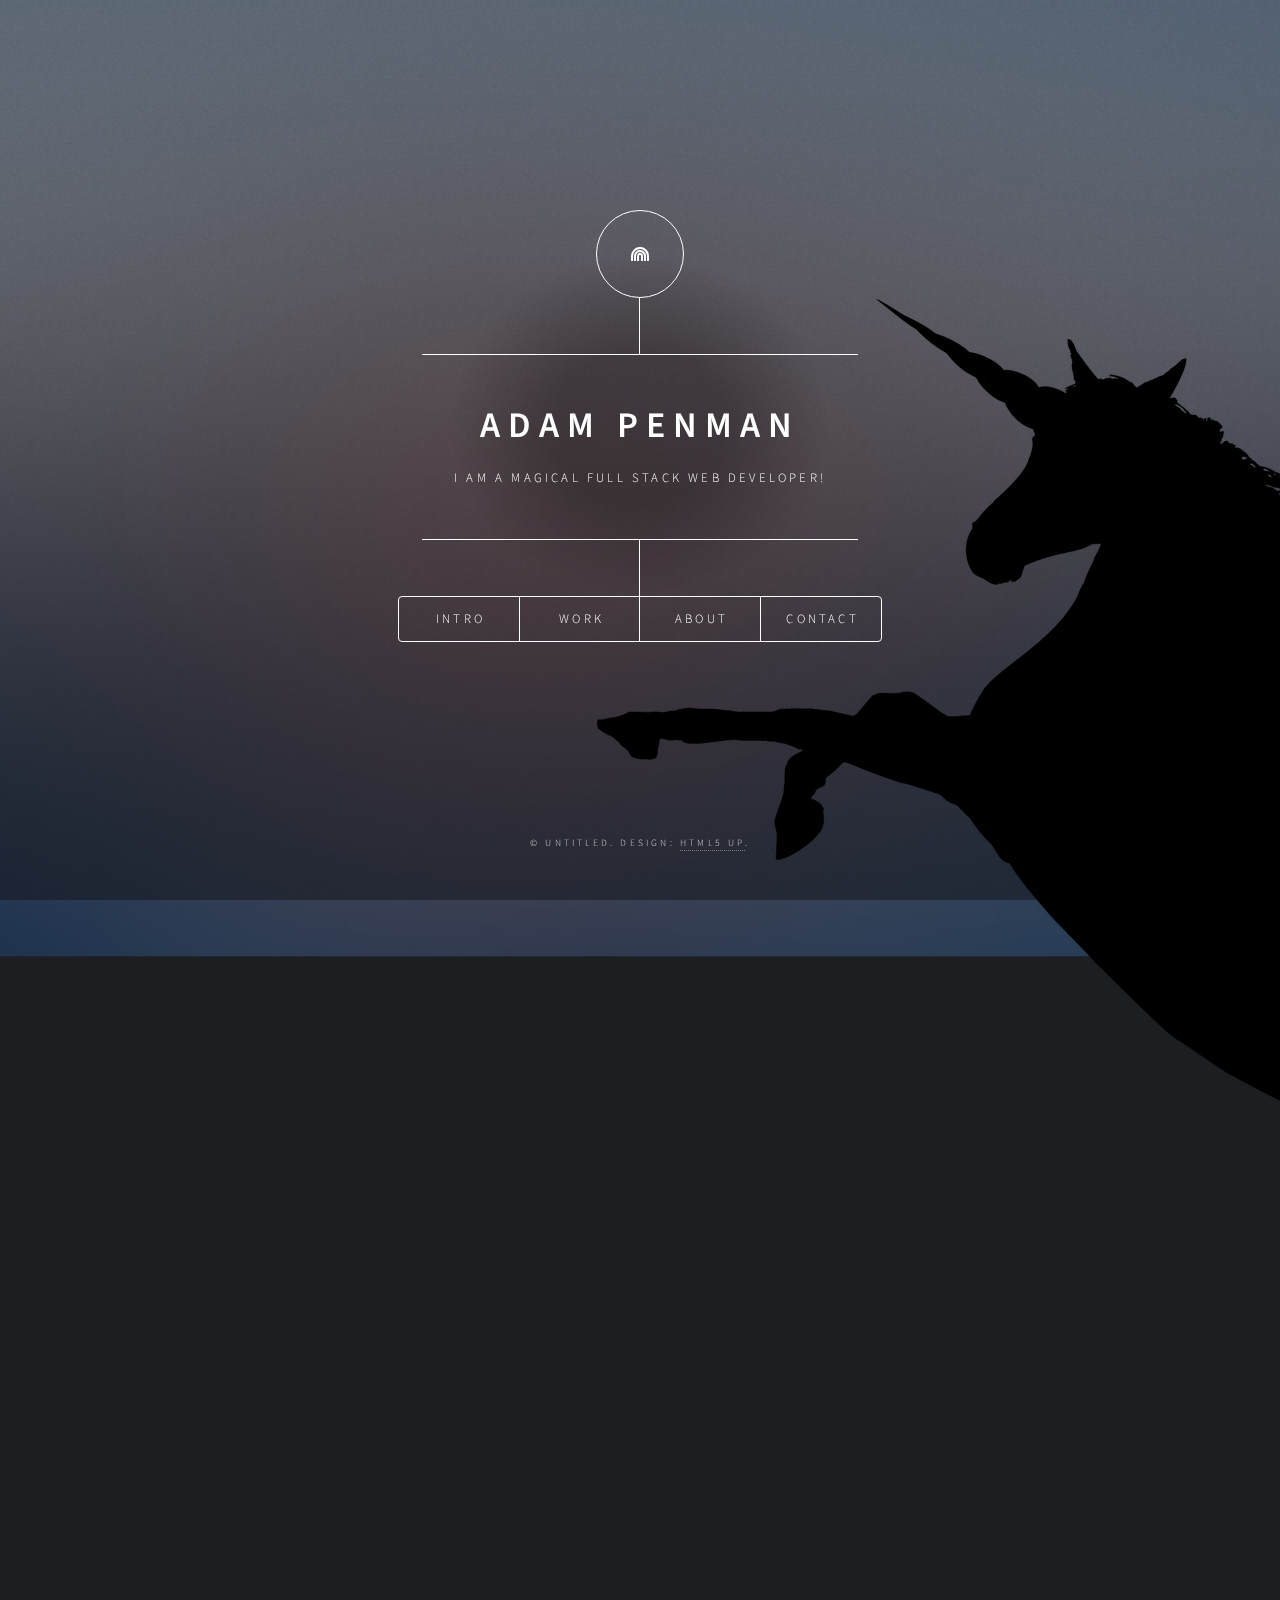
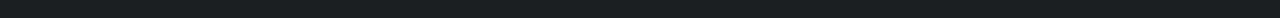
==== commit e954b9ac: "added a new background image and started to addted to add content" ====
--- a/Portfolio/index.html
+++ b/Portfolio/index.html
@@ -6,7 +6,7 @@
 -->
 <html>
 	<head>
-		<title>Dimension by HTML5 UP</title>
+		<title>Adam Penman Portfolio</title>
 		<meta charset="utf-8" />
 		<meta name="viewport" content="width=device-width, initial-scale=1, user-scalable=no" />
 		<link rel="stylesheet" href="assets/css/main.css" />
@@ -20,13 +20,13 @@
 				<!-- Header -->
 					<header id="header">
 						<div class="logo">
-							<span class="icon fa-gem"></span>
+							<span class="fas fa-rainbow"> </span>
+							<img class="unicorn" src="images/unicorn-img.png" alt="" >
 						</div>
 						<div class="content">
 							<div class="inner">
-								<h1>Dimension</h1>
-								<p>A fully responsive site template designed by <a href="https://html5up.net">HTML5 UP</a> and released<br />
-								for free under the <a href="https://html5up.net/license">Creative Commons</a> license.</p>
+								<h1>Adam Penman</h1>
+								<p>I am a magical full stack web developer! </p>
 							</div>
 						</div>
 						<nav>
@@ -46,24 +46,33 @@
 						<!-- Intro -->
 							<article id="intro">
 								<h2 class="major">Intro</h2>
-								<span class="image main"><img src="images/pic01.jpg" alt="" /></span>
+								<span class="image main"><img src="images/chicago.png" alt="" /></span>
 								<p>Aenean ornare velit lacus, ac varius enim ullamcorper eu. Proin aliquam facilisis ante interdum congue. Integer mollis, nisl amet convallis, porttitor magna ullamcorper, amet egestas mauris. Ut magna finibus nisi nec lacinia. Nam maximus erat id euismod egestas. By the way, check out my <a href="#work">awesome work</a>.</p>
 								<p>Lorem ipsum dolor sit amet, consectetur adipiscing elit. Duis dapibus rutrum facilisis. Class aptent taciti sociosqu ad litora torquent per conubia nostra, per inceptos himenaeos. Etiam tristique libero eu nibh porttitor fermentum. Nullam venenatis erat id vehicula viverra. Nunc ultrices eros ut ultricies condimentum. Mauris risus lacus, blandit sit amet venenatis non, bibendum vitae dolor. Nunc lorem mauris, fringilla in aliquam at, euismod in lectus. Pellentesque habitant morbi tristique senectus et netus et malesuada fames ac turpis egestas. In non lorem sit amet elit placerat maximus. Pellentesque aliquam maximus risus, vel sed vehicula.</p>
 							</article>
 
 						<!-- Work -->
 							<article id="work">
-								<h2 class="major">Work</h2>
-								<span class="image main"><img src="images/pic02.jpg" alt="" /></span>
-								<p>Adipiscing magna sed dolor elit. Praesent eleifend dignissim arcu, at eleifend sapien imperdiet ac. Aliquam erat volutpat. Praesent urna nisi, fringila lorem et vehicula lacinia quam. Integer sollicitudin mauris nec lorem luctus ultrices.</p>
-								<p>Nullam et orci eu lorem consequat tincidunt vivamus et sagittis libero. Mauris aliquet magna magna sed nunc rhoncus pharetra. Pellentesque condimentum sem. In efficitur ligula tate urna. Maecenas laoreet massa vel lacinia pellentesque lorem ipsum dolor. Nullam et orci eu lorem consequat tincidunt. Vivamus et sagittis libero. Mauris aliquet magna magna sed nunc rhoncus amet feugiat tempus.</p>
+								<h2 class="major">1st Project</h2>
+								<span class="image main"><img src="images/Sweet-eats.png" alt="" /></span>
+								 <p> This was my first <a href="https://codepen.io/Adam-Penman/pen/JqadpP?editors=1100">project</a> going over HTML and CSS. </p>
+								<h2 class="major">2nd Project</h2>
+								<span class="image main"> <img src="images/2nd-project.png" alt="" /></span>
+								 <p> For my 2nd project, I went more indepth with HTML and CSS. I had to stylize the HTML and CSS to match the picture above. 
+									 For a little more learning, I fixed my navigation bar to move with my page. The code can be looked at <a href="https://github.com/adamcpenman/User-Interface/tree/adam-penman">here</a>. </p> 
+									 <p> This project was not intended to be responsive but only to try to match. </p>
+									 <h2 class="major">3rd Project</h2>
+								<span class="image main"><img src="images/GreatIdea.gif" alt="" /></span>
+								 <p> For my 3rd project, I had to recreate the above image and the image from project 2 using Flexbox! I had a lot of fun using flexbox! I was able to match the two pictures and utilize Flexbox very well.
+									 For an added benefit, I added interchangeable colored boxes as an CSS animation to the 6 boxes pictured above. My code for this can be looked at <a href="https://github.com/adamcpenman/UI-III-Flexbox/tree/adam-penman">here</a>.   </p>
+							
 							</article>
 
 						<!-- About -->
 							<article id="about">
 								<h2 class="major">About</h2>
-								<span class="image main"><img src="images/pic03.jpg" alt="" /></span>
-								<p>Lorem ipsum dolor sit amet, consectetur et adipiscing elit. Praesent eleifend dignissim arcu, at eleifend sapien imperdiet ac. Aliquam erat volutpat. Praesent urna nisi, fringila lorem et vehicula lacinia quam. Integer sollicitudin mauris nec lorem luctus ultrices. Aliquam libero et malesuada fames ac ante ipsum primis in faucibus. Cras viverra ligula sit amet ex mollis mattis lorem ipsum dolor sit amet.</p>
+								<span class="image main"><img src="images/" alt="" /></span>
+								<p></p>
 							</article>
 
 						<!-- Contact -->
--- a/Portfolio/assets/css/main.css
+++ b/Portfolio/assets/css/main.css
@@ -1,10 +1,10 @@
 @import url(fontawesome-all.min.css);
 @import url("https://fonts.googleapis.com/css?family=Source+Sans+Pro:300italic,600italic,300,600");
 
-/*
-	Dimension by HTML5 UP
-	html5up.net | @ajlkn
-	Free for personal and commercial use under the CCA 3.0 license (html5up.net/license)
+/*
+	Dimension by HTML5 UP
+	html5up.net | @ajlkn
+	Free for personal and commercial use under the CCA 3.0 license (html5up.net/license)
 */
 
 html, body, div, span, applet, object,
@@ -665,7 +665,7 @@
 		}
 
 		.image.left, .image.right {
-			max-width: 40%;
+			max-width: 20%;
 		}
 
 			.image.left img, .image.right img {
@@ -1140,11 +1140,11 @@
 			-ms-transition-delay: 0.75s;
 			transition-delay: 0.75s;
 			background-image: linear-gradient(to top, rgba(19, 21, 25, 0.5), rgba(19, 21, 25, 0.5)), url("../../images/overlay.png");
-			background-size: auto,+			background-size: auto,
  256px 256px;
-			background-position: center,+			background-position: center,
  center;
-			background-repeat: no-repeat,+			background-repeat: no-repeat,
  repeat;
 			z-index: 2;
 		}
@@ -1297,6 +1297,7 @@
 			border: solid 1px #ffffff;
 			border-radius: 100%;
 		}
+		
 
 			#header .logo .icon:before {
 				font-size: 2rem;
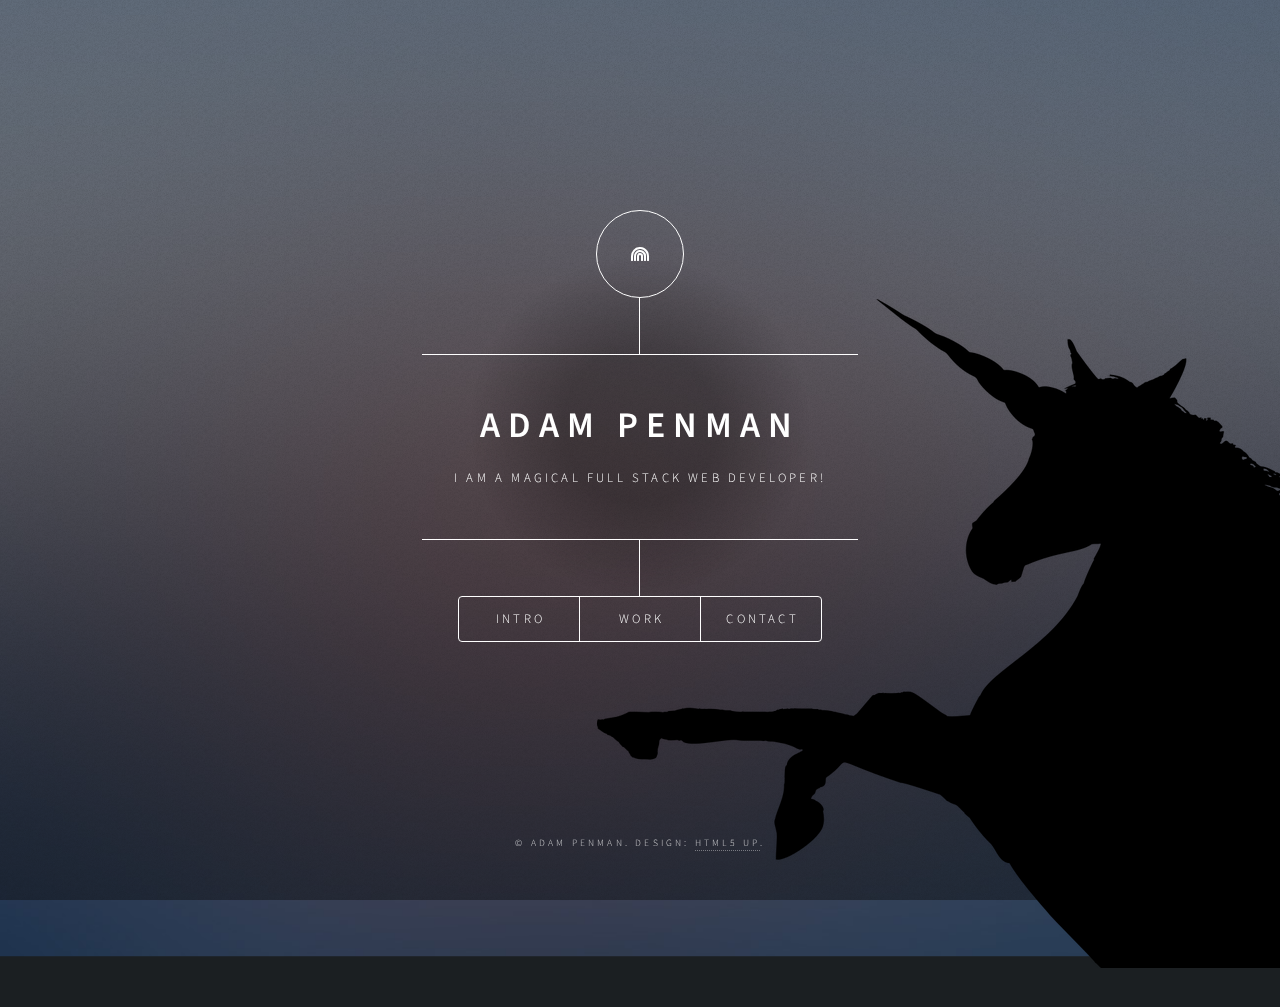
==== commit 07ee0e69: "fixed my background and added more projects" ====
--- a/Portfolio/index.html
+++ b/Portfolio/index.html
@@ -21,7 +21,7 @@
 					<header id="header">
 						<div class="logo">
 							<span class="fas fa-rainbow"> </span>
-							<img class="unicorn" src="images/unicorn-img.png" alt="" >
+							<img class="unicorn" src="images/unicornn-img.png" alt="" >
 						</div>
 						<div class="content">
 							<div class="inner">
@@ -33,7 +33,7 @@
 							<ul>
 								<li><a href="#intro">Intro</a></li>
 								<li><a href="#work">Work</a></li>
-								<li><a href="#about">About</a></li>
+								<!--<li><a href="#about">About</a></li>-->
 								<li><a href="#contact">Contact</a></li>
 								<!--<li><a href="#elements">Elements</a></li>-->
 							</ul>
@@ -53,27 +53,36 @@
 
 						<!-- Work -->
 							<article id="work">
-								<h2 class="major">1st Project</h2>
+								<h2 class="major">Basic HTML and CSS</h2>
 								<span class="image main"><img src="images/Sweet-eats.png" alt="" /></span>
-								 <p> This was my first <a href="https://codepen.io/Adam-Penman/pen/JqadpP?editors=1100">project</a> going over HTML and CSS. </p>
-								<h2 class="major">2nd Project</h2>
+								<p> This was my first <a href="https://codepen.io/Adam-Penman/pen/JqadpP?editors=1100">project</a> going over HTML and CSS. </p>
+								<h2 class="major">HTML and CSS</h2>
 								<span class="image main"> <img src="images/2nd-project.png" alt="" /></span>
-								 <p> For my 2nd project, I went more indepth with HTML and CSS. I had to stylize the HTML and CSS to match the picture above. 
-									 For a little more learning, I fixed my navigation bar to move with my page. The code can be looked at <a href="https://github.com/adamcpenman/User-Interface/tree/adam-penman">here</a>. </p> 
-									 <p> This project was not intended to be responsive but only to try to match. </p>
-									 <h2 class="major">3rd Project</h2>
+								 <p> I went more indepth with HTML and CSS in this project. I had to stylize the HTML and CSS to match the picture that was given. 
+									 For more learning, I fixed my navigation bar to move with my page. </p>
+									 <p>This code can be looked at <a href="https://github.com/adamcpenman/User-Interface/tree/adam-penman">here</a>. </p> 
+									 
+									 <h2 class="major">CSS Flexbox and Animations</h2>
 								<span class="image main"><img src="images/GreatIdea.gif" alt="" /></span>
-								 <p> For my 3rd project, I had to recreate the above image and the image from project 2 using Flexbox! I had a lot of fun using flexbox! I was able to match the two pictures and utilize Flexbox very well.
-									 For an added benefit, I added interchangeable colored boxes as an CSS animation to the 6 boxes pictured above. My code for this can be looked at <a href="https://github.com/adamcpenman/UI-III-Flexbox/tree/adam-penman">here</a>.   </p>
-							
+								 <p> I recreated the image given and the image from previous project using Flexbox! I had a lot of fun using flexbox! I was able to match the two pictures and utilize Flexbox very well.
+									 For an added benefit, I added interchangeable colored boxes as an CSS animation to the 6 boxes pictured above. </p>
+									 <p>This code can be looked at <a href="https://github.com/adamcpenman/UI-III-Flexbox/tree/adam-penman">here</a>.   </p>
+							<h2 class="major">HTML, CSS, and Flexbox</h2>
+								<span class="image main"><img src="images/Sprint.gif" alt="" /></span>
+								<p> This was a sprint challenge, where I had 3 hours to recreate content and pages using all the skills learned. </p>
+								<p> This code can be looked at <a href="https://github.com/adamcpenman/Sprint-Challenge--User-Interface">here</a>.</p>
+								<h2 class="major">Responsive Design!</h2>
+								<span class="image main"><img src="images/rep-design.gif" alt="" /></span>
+								<p> Here I utilized Max-Width/Min-Width properties to be repsonsive with the page! </p>
+								<p> This code can be looked at <a href="https://github.com/adamcpenman/responsive-web-design-I">here</a>.</p>
 							</article>
 
 						<!-- About -->
-							<article id="about">
+							<!--<article id="about">
 								<h2 class="major">About</h2>
 								<span class="image main"><img src="images/" alt="" /></span>
 								<p></p>
-							</article>
+							</article> -->
 
 						<!-- Contact -->
 							<article id="contact">
@@ -352,7 +361,7 @@
 
 				<!-- Footer -->
 					<footer id="footer">
-						<p class="copyright">&copy; Untitled. Design: <a href="https://html5up.net">HTML5 UP</a>.</p>
+						<p class="copyright">&copy; Adam Penman. Design: <a href="https://html5up.net">HTML5 UP</a>.</p>
 					</footer>
 
 			</div>
--- a/Portfolio/assets/css/main.css
+++ b/Portfolio/assets/css/main.css
@@ -1303,6 +1303,8 @@
 				font-size: 2rem;
 			}
 
+			
+
 		#header .content {
 			border-style: solid;
 			border-color: #ffffff;
